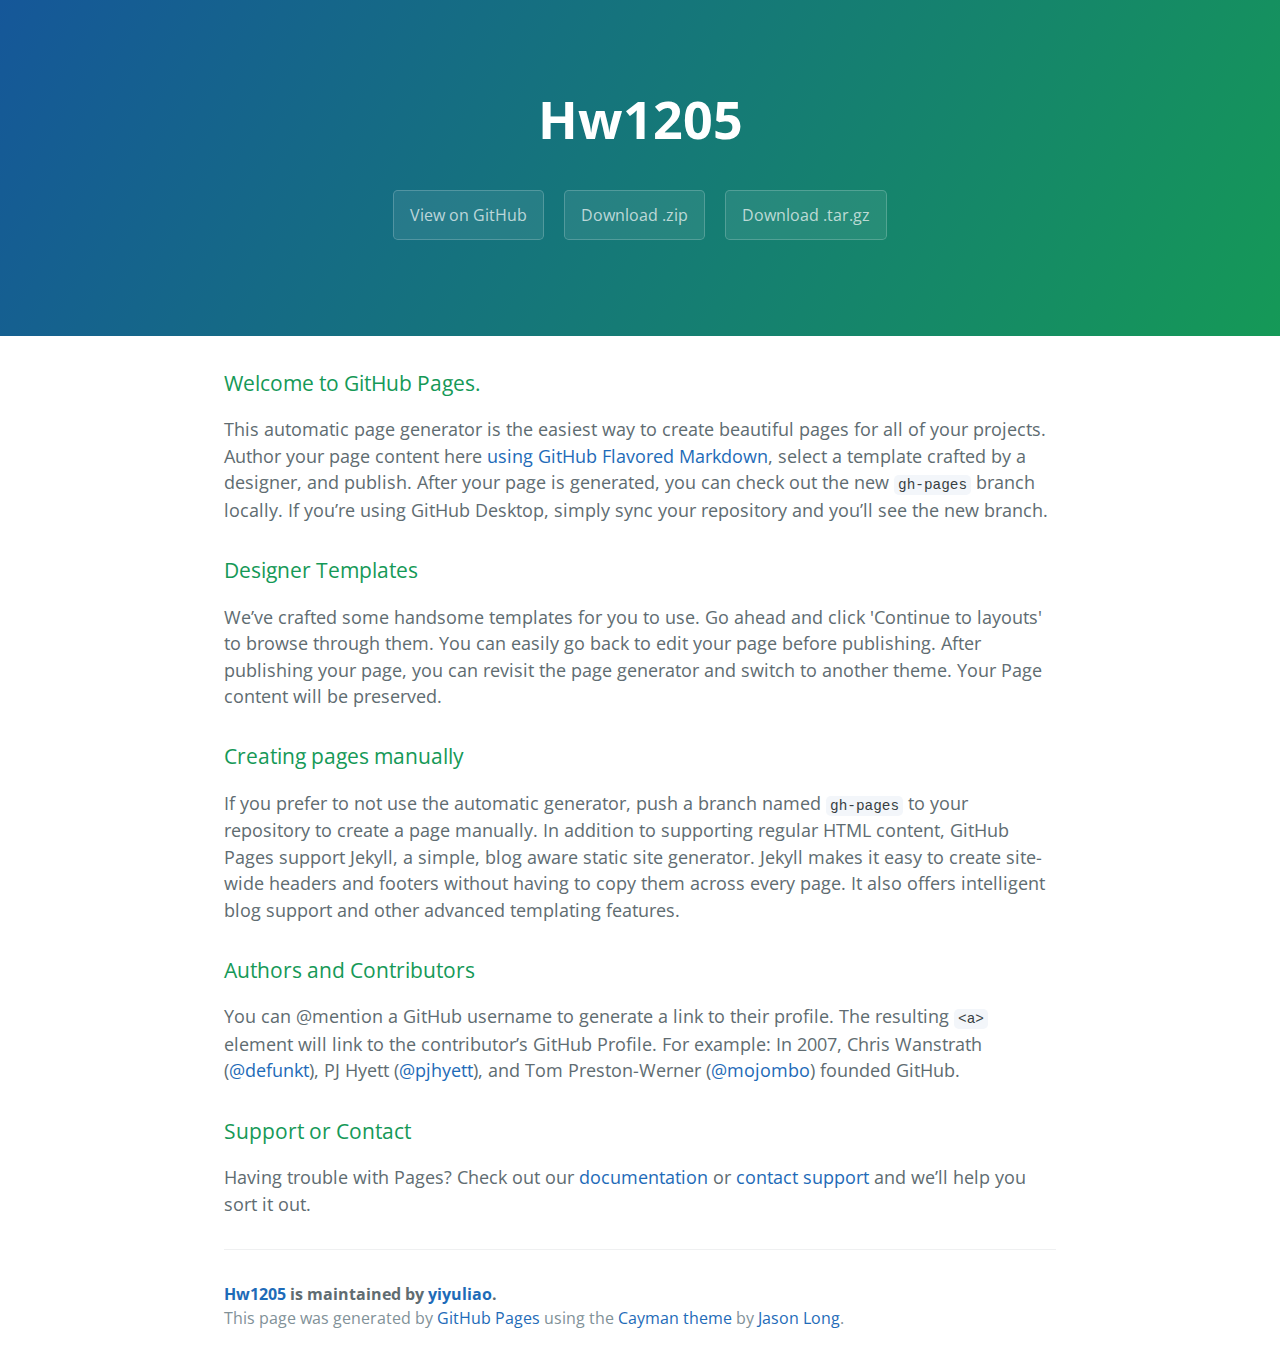
==== index.html @ 2c187d57 "Create gh-pages branch via GitHub" ====
<!DOCTYPE html>
<html lang="en-us">
  <head>
    <meta charset="UTF-8">
    <title>Hw1205 by yiyuliao</title>
    <meta name="viewport" content="width=device-width, initial-scale=1">
    <link rel="stylesheet" type="text/css" href="stylesheets/normalize.css" media="screen">
    <link href='https://fonts.googleapis.com/css?family=Open+Sans:400,700' rel='stylesheet' type='text/css'>
    <link rel="stylesheet" type="text/css" href="stylesheets/stylesheet.css" media="screen">
    <link rel="stylesheet" type="text/css" href="stylesheets/github-light.css" media="screen">
  </head>
  <body>
    <section class="page-header">
      <h1 class="project-name">Hw1205</h1>
      <h2 class="project-tagline"></h2>
      <a href="https://github.com/yiyuliao/hw1205" class="btn">View on GitHub</a>
      <a href="https://github.com/yiyuliao/hw1205/zipball/master" class="btn">Download .zip</a>
      <a href="https://github.com/yiyuliao/hw1205/tarball/master" class="btn">Download .tar.gz</a>
    </section>

    <section class="main-content">
      <h3>
<a id="welcome-to-github-pages" class="anchor" href="#welcome-to-github-pages" aria-hidden="true"><span aria-hidden="true" class="octicon octicon-link"></span></a>Welcome to GitHub Pages.</h3>

<p>This automatic page generator is the easiest way to create beautiful pages for all of your projects. Author your page content here <a href="https://guides.github.com/features/mastering-markdown/">using GitHub Flavored Markdown</a>, select a template crafted by a designer, and publish. After your page is generated, you can check out the new <code>gh-pages</code> branch locally. If you’re using GitHub Desktop, simply sync your repository and you’ll see the new branch.</p>

<h3>
<a id="designer-templates" class="anchor" href="#designer-templates" aria-hidden="true"><span aria-hidden="true" class="octicon octicon-link"></span></a>Designer Templates</h3>

<p>We’ve crafted some handsome templates for you to use. Go ahead and click 'Continue to layouts' to browse through them. You can easily go back to edit your page before publishing. After publishing your page, you can revisit the page generator and switch to another theme. Your Page content will be preserved.</p>

<h3>
<a id="creating-pages-manually" class="anchor" href="#creating-pages-manually" aria-hidden="true"><span aria-hidden="true" class="octicon octicon-link"></span></a>Creating pages manually</h3>

<p>If you prefer to not use the automatic generator, push a branch named <code>gh-pages</code> to your repository to create a page manually. In addition to supporting regular HTML content, GitHub Pages support Jekyll, a simple, blog aware static site generator. Jekyll makes it easy to create site-wide headers and footers without having to copy them across every page. It also offers intelligent blog support and other advanced templating features.</p>

<h3>
<a id="authors-and-contributors" class="anchor" href="#authors-and-contributors" aria-hidden="true"><span aria-hidden="true" class="octicon octicon-link"></span></a>Authors and Contributors</h3>

<p>You can @mention a GitHub username to generate a link to their profile. The resulting <code>&lt;a&gt;</code> element will link to the contributor’s GitHub Profile. For example: In 2007, Chris Wanstrath (<a href="https://github.com/defunkt" class="user-mention">@defunkt</a>), PJ Hyett (<a href="https://github.com/pjhyett" class="user-mention">@pjhyett</a>), and Tom Preston-Werner (<a href="https://github.com/mojombo" class="user-mention">@mojombo</a>) founded GitHub.</p>

<h3>
<a id="support-or-contact" class="anchor" href="#support-or-contact" aria-hidden="true"><span aria-hidden="true" class="octicon octicon-link"></span></a>Support or Contact</h3>

<p>Having trouble with Pages? Check out our <a href="https://help.github.com/pages">documentation</a> or <a href="https://github.com/contact">contact support</a> and we’ll help you sort it out.</p>

      <footer class="site-footer">
        <span class="site-footer-owner"><a href="https://github.com/yiyuliao/hw1205">Hw1205</a> is maintained by <a href="https://github.com/yiyuliao">yiyuliao</a>.</span>

        <span class="site-footer-credits">This page was generated by <a href="https://pages.github.com">GitHub Pages</a> using the <a href="https://github.com/jasonlong/cayman-theme">Cayman theme</a> by <a href="https://twitter.com/jasonlong">Jason Long</a>.</span>
      </footer>

    </section>

  
  </body>
</html>
---- stylesheets/stylesheet.css ----
* {
  box-sizing: border-box; }

body {
  padding: 0;
  margin: 0;
  font-family: "Open Sans", "Helvetica Neue", Helvetica, Arial, sans-serif;
  font-size: 16px;
  line-height: 1.5;
  color: #606c71; }

a {
  color: #1e6bb8;
  text-decoration: none; }
  a:hover {
    text-decoration: underline; }

.btn {
  display: inline-block;
  margin-bottom: 1rem;
  color: rgba(255, 255, 255, 0.7);
  background-color: rgba(255, 255, 255, 0.08);
  border-color: rgba(255, 255, 255, 0.2);
  border-style: solid;
  border-width: 1px;
  border-radius: 0.3rem;
  transition: color 0.2s, background-color 0.2s, border-color 0.2s; }
  .btn + .btn {
    margin-left: 1rem; }

.btn:hover {
  color: rgba(255, 255, 255, 0.8);
  text-decoration: none;
  background-color: rgba(255, 255, 255, 0.2);
  border-color: rgba(255, 255, 255, 0.3); }

@media screen and (min-width: 64em) {
  .btn {
    padding: 0.75rem 1rem; } }

@media screen and (min-width: 42em) and (max-width: 64em) {
  .btn {
    padding: 0.6rem 0.9rem;
    font-size: 0.9rem; } }

@media screen and (max-width: 42em) {
  .btn {
    display: block;
    width: 100%;
    padding: 0.75rem;
    font-size: 0.9rem; }
    .btn + .btn {
      margin-top: 1rem;
      margin-left: 0; } }

.page-header {
  color: #fff;
  text-align: center;
  background-color: #159957;
  background-image: linear-gradient(120deg, #155799, #159957); }

@media screen and (min-width: 64em) {
  .page-header {
    padding: 5rem 6rem; } }

@media screen and (min-width: 42em) and (max-width: 64em) {
  .page-header {
    padding: 3rem 4rem; } }

@media screen and (max-width: 42em) {
  .page-header {
    padding: 2rem 1rem; } }

.project-name {
  margin-top: 0;
  margin-bottom: 0.1rem; }

@media screen and (min-width: 64em) {
  .project-name {
    font-size: 3.25rem; } }

@media screen and (min-width: 42em) and (max-width: 64em) {
  .project-name {
    font-size: 2.25rem; } }

@media screen and (max-width: 42em) {
  .project-name {
    font-size: 1.75rem; } }

.project-tagline {
  margin-bottom: 2rem;
  font-weight: normal;
  opacity: 0.7; }

@media screen and (min-width: 64em) {
  .project-tagline {
    font-size: 1.25rem; } }

@media screen and (min-width: 42em) and (max-width: 64em) {
  .project-tagline {
    font-size: 1.15rem; } }

@media screen and (max-width: 42em) {
  .project-tagline {
    font-size: 1rem; } }

.main-content :first-child {
  margin-top: 0; }
.main-content img {
  max-width: 100%; }
.main-content h1, .main-content h2, .main-content h3, .main-content h4, .main-content h5, .main-content h6 {
  margin-top: 2rem;
  margin-bottom: 1rem;
  font-weight: normal;
  color: #159957; }
.main-content p {
  margin-bottom: 1em; }
.main-content code {
  padding: 2px 4px;
  font-family: Consolas, "Liberation Mono", Menlo, Courier, monospace;
  font-size: 0.9rem;
  color: #383e41;
  background-color: #f3f6fa;
  border-radius: 0.3rem; }
.main-content pre {
  padding: 0.8rem;
  margin-top: 0;
  margin-bottom: 1rem;
  font: 1rem Consolas, "Liberation Mono", Menlo, Courier, monospace;
  color: #567482;
  word-wrap: normal;
  background-color: #f3f6fa;
  border: solid 1px #dce6f0;
  border-radius: 0.3rem; }
  .main-content pre > code {
    padding: 0;
    margin: 0;
    font-size: 0.9rem;
    color: #567482;
    word-break: normal;
    white-space: pre;
    background: transparent;
    border: 0; }
.main-content .highlight {
  margin-bottom: 1rem; }
  .main-content .highlight pre {
    margin-bottom: 0;
    word-break: normal; }
.main-content .highlight pre, .main-content pre {
  padding: 0.8rem;
  overflow: auto;
  font-size: 0.9rem;
  line-height: 1.45;
  border-radius: 0.3rem; }
.main-content pre code, .main-content pre tt {
  display: inline;
  max-width: initial;
  padding: 0;
  margin: 0;
  overflow: initial;
  line-height: inherit;
  word-wrap: normal;
  background-color: transparent;
  border: 0; }
  .main-content pre code:before, .main-content pre code:after, .main-content pre tt:before, .main-content pre tt:after {
    content: normal; }
.main-content ul, .main-content ol {
  margin-top: 0; }
.main-content blockquote {
  padding: 0 1rem;
  margin-left: 0;
  color: #819198;
  border-left: 0.3rem solid #dce6f0; }
  .main-content blockquote > :first-child {
    margin-top: 0; }
  .main-content blockquote > :last-child {
    margin-bottom: 0; }
.main-content table {
  display: block;
  width: 100%;
  overflow: auto;
  word-break: normal;
  word-break: keep-all; }
  .main-content table th {
    font-weight: bold; }
  .main-content table th, .main-content table td {
    padding: 0.5rem 1rem;
    border: 1px solid #e9ebec; }
.main-content dl {
  padding: 0; }
  .main-content dl dt {
    padding: 0;
    margin-top: 1rem;
    font-size: 1rem;
    font-weight: bold; }
  .main-content dl dd {
    padding: 0;
    margin-bottom: 1rem; }
.main-content hr {
  height: 2px;
  padding: 0;
  margin: 1rem 0;
  background-color: #eff0f1;
  border: 0; }

@media screen and (min-width: 64em) {
  .main-content {
    max-width: 64rem;
    padding: 2rem 6rem;
    margin: 0 auto;
    font-size: 1.1rem; } }

@media screen and (min-width: 42em) and (max-width: 64em) {
  .main-content {
    padding: 2rem 4rem;
    font-size: 1.1rem; } }

@media screen and (max-width: 42em) {
  .main-content {
    padding: 2rem 1rem;
    font-size: 1rem; } }

.site-footer {
  padding-top: 2rem;
  margin-top: 2rem;
  border-top: solid 1px #eff0f1; }

.site-footer-owner {
  display: block;
  font-weight: bold; }

.site-footer-credits {
  color: #819198; }

@media screen and (min-width: 64em) {
  .site-footer {
    font-size: 1rem; } }

@media screen and (min-width: 42em) and (max-width: 64em) {
  .site-footer {
    font-size: 1rem; } }

@media screen and (max-width: 42em) {
  .site-footer {
    font-size: 0.9rem; } }
---- stylesheets/github-light.css ----
/*
The MIT License (MIT)

Copyright (c) 2016 GitHub, Inc.

Permission is hereby granted, free of charge, to any person obtaining a copy
of this software and associated documentation files (the "Software"), to deal
in the Software without restriction, including without limitation the rights
to use, copy, modify, merge, publish, distribute, sublicense, and/or sell
copies of the Software, and to permit persons to whom the Software is
furnished to do so, subject to the following conditions:

The above copyright notice and this permission notice shall be included in all
copies or substantial portions of the Software.

THE SOFTWARE IS PROVIDED "AS IS", WITHOUT WARRANTY OF ANY KIND, EXPRESS OR
IMPLIED, INCLUDING BUT NOT LIMITED TO THE WARRANTIES OF MERCHANTABILITY,
FITNESS FOR A PARTICULAR PURPOSE AND NONINFRINGEMENT. IN NO EVENT SHALL THE
AUTHORS OR COPYRIGHT HOLDERS BE LIABLE FOR ANY CLAIM, DAMAGES OR OTHER
LIABILITY, WHETHER IN AN ACTION OF CONTRACT, TORT OR OTHERWISE, ARISING FROM,
OUT OF OR IN CONNECTION WITH THE SOFTWARE OR THE USE OR OTHER DEALINGS IN THE
SOFTWARE.

*/

.pl-c /* comment */ {
  color: #969896;
}

.pl-c1 /* constant, variable.other.constant, support, meta.property-name, support.constant, support.variable, meta.module-reference, markup.raw, meta.diff.header */,
.pl-s .pl-v /* string variable */ {
  color: #0086b3;
}

.pl-e /* entity */,
.pl-en /* entity.name */ {
  color: #795da3;
}

.pl-smi /* variable.parameter.function, storage.modifier.package, storage.modifier.import, storage.type.java, variable.other */,
.pl-s .pl-s1 /* string source */ {
  color: #333;
}

.pl-ent /* entity.name.tag */ {
  color: #63a35c;
}

.pl-k /* keyword, storage, storage.type */ {
  color: #a71d5d;
}

.pl-s /* string */,
.pl-pds /* punctuation.definition.string, string.regexp.character-class */,
.pl-s .pl-pse .pl-s1 /* string punctuation.section.embedded source */,
.pl-sr /* string.regexp */,
.pl-sr .pl-cce /* string.regexp constant.character.escape */,
.pl-sr .pl-sre /* string.regexp source.ruby.embedded */,
.pl-sr .pl-sra /* string.regexp string.regexp.arbitrary-repitition */ {
  color: #183691;
}

.pl-v /* variable */ {
  color: #ed6a43;
}

.pl-id /* invalid.deprecated */ {
  color: #b52a1d;
}

.pl-ii /* invalid.illegal */ {
  color: #f8f8f8;
  background-color: #b52a1d;
}

.pl-sr .pl-cce /* string.regexp constant.character.escape */ {
  font-weight: bold;
  color: #63a35c;
}

.pl-ml /* markup.list */ {
  color: #693a17;
}

.pl-mh /* markup.heading */,
.pl-mh .pl-en /* markup.heading entity.name */,
.pl-ms /* meta.separator */ {
  font-weight: bold;
  color: #1d3e81;
}

.pl-mq /* markup.quote */ {
  color: #008080;
}

.pl-mi /* markup.italic */ {
  font-style: italic;
  color: #333;
}

.pl-mb /* markup.bold */ {
  font-weight: bold;
  color: #333;
}

.pl-md /* markup.deleted, meta.diff.header.from-file */ {
  color: #bd2c00;
  background-color: #ffecec;
}

.pl-mi1 /* markup.inserted, meta.diff.header.to-file */ {
  color: #55a532;
  background-color: #eaffea;
}

.pl-mdr /* meta.diff.range */ {
  font-weight: bold;
  color: #795da3;
}

.pl-mo /* meta.output */ {
  color: #1d3e81;
}
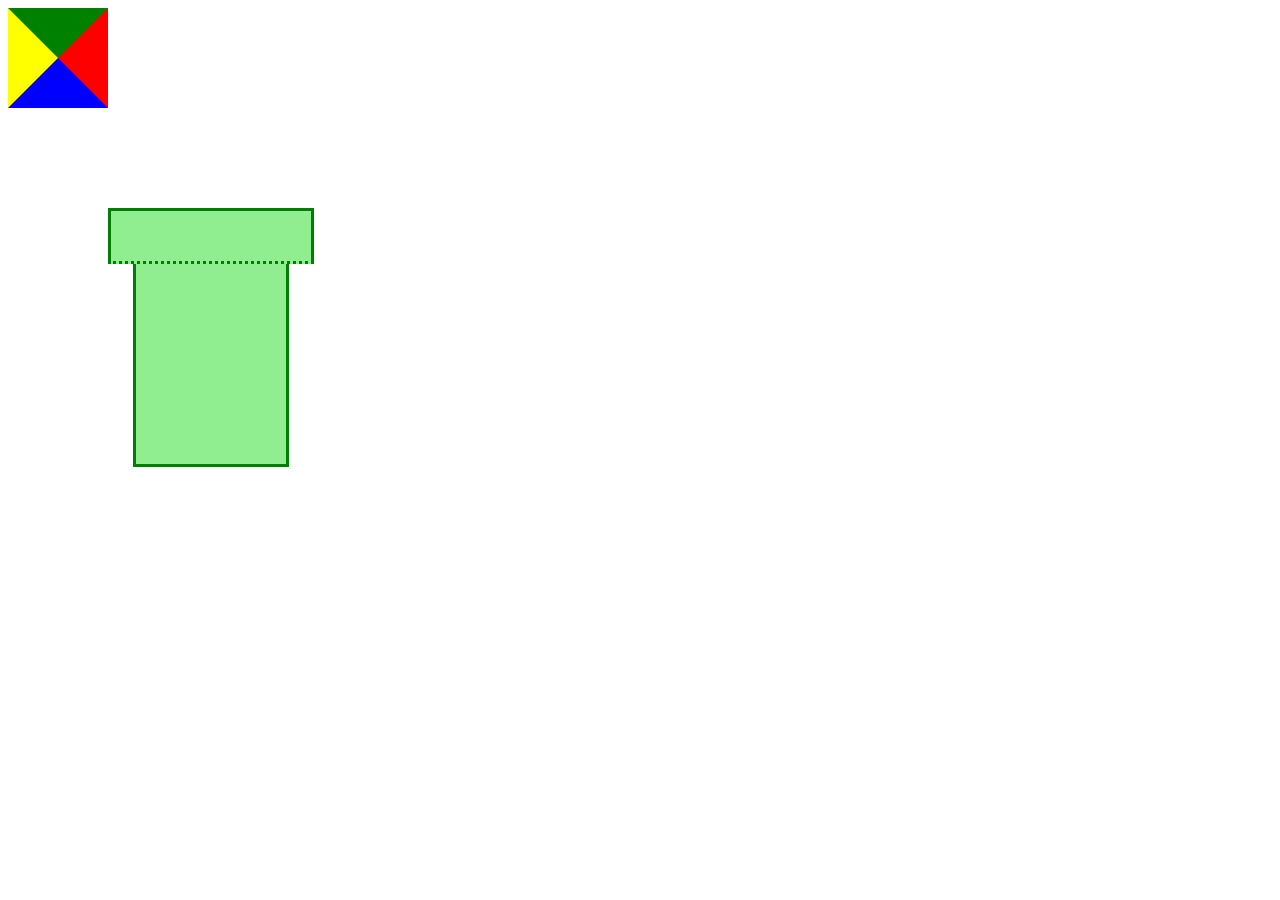
==== commit c14a8eba: "1207upload" ====
--- a/index.html
+++ b/index.html
@@ -1,57 +1,18 @@
-<!DOCTYPE html>
-<html lang="en-us">
-  <head>
+<!doctype html>
+<html>
+<head>
     <meta charset="UTF-8">
-    <title>Hw1205 by yiyuliao</title>
-    <meta name="viewport" content="width=device-width, initial-scale=1">
-    <link rel="stylesheet" type="text/css" href="stylesheets/normalize.css" media="screen">
-    <link href='https://fonts.googleapis.com/css?family=Open+Sans:400,700' rel='stylesheet' type='text/css'>
-    <link rel="stylesheet" type="text/css" href="stylesheets/stylesheet.css" media="screen">
-    <link rel="stylesheet" type="text/css" href="stylesheets/github-light.css" media="screen">
-  </head>
-  <body>
-    <section class="page-header">
-      <h1 class="project-name">Hw1205</h1>
-      <h2 class="project-tagline"></h2>
-      <a href="https://github.com/yiyuliao/hw1205" class="btn">View on GitHub</a>
-      <a href="https://github.com/yiyuliao/hw1205/zipball/master" class="btn">Download .zip</a>
-      <a href="https://github.com/yiyuliao/hw1205/tarball/master" class="btn">Download .tar.gz</a>
-    </section>
+    <title>Untitled Document</title>
+        <link rel="stylesheet" href="main.css">
+</head>
 
-    <section class="main-content">
-      <h3>
-<a id="welcome-to-github-pages" class="anchor" href="#welcome-to-github-pages" aria-hidden="true"><span aria-hidden="true" class="octicon octicon-link"></span></a>Welcome to GitHub Pages.</h3>
+<body>
 
-<p>This automatic page generator is the easiest way to create beautiful pages for all of your projects. Author your page content here <a href="https://guides.github.com/features/mastering-markdown/">using GitHub Flavored Markdown</a>, select a template crafted by a designer, and publish. After your page is generated, you can check out the new <code>gh-pages</code> branch locally. If you’re using GitHub Desktop, simply sync your repository and you’ll see the new branch.</p>
+<div class="rect"></div>
 
-<h3>
-<a id="designer-templates" class="anchor" href="#designer-templates" aria-hidden="true"><span aria-hidden="true" class="octicon octicon-link"></span></a>Designer Templates</h3>
 
-<p>We’ve crafted some handsome templates for you to use. Go ahead and click 'Continue to layouts' to browse through them. You can easily go back to edit your page before publishing. After publishing your page, you can revisit the page generator and switch to another theme. Your Page content will be preserved.</p>
+<div class="rect3"></div>
+<div class="rect2"></div>
 
-<h3>
-<a id="creating-pages-manually" class="anchor" href="#creating-pages-manually" aria-hidden="true"><span aria-hidden="true" class="octicon octicon-link"></span></a>Creating pages manually</h3>
-
-<p>If you prefer to not use the automatic generator, push a branch named <code>gh-pages</code> to your repository to create a page manually. In addition to supporting regular HTML content, GitHub Pages support Jekyll, a simple, blog aware static site generator. Jekyll makes it easy to create site-wide headers and footers without having to copy them across every page. It also offers intelligent blog support and other advanced templating features.</p>
-
-<h3>
-<a id="authors-and-contributors" class="anchor" href="#authors-and-contributors" aria-hidden="true"><span aria-hidden="true" class="octicon octicon-link"></span></a>Authors and Contributors</h3>
-
-<p>You can @mention a GitHub username to generate a link to their profile. The resulting <code>&lt;a&gt;</code> element will link to the contributor’s GitHub Profile. For example: In 2007, Chris Wanstrath (<a href="https://github.com/defunkt" class="user-mention">@defunkt</a>), PJ Hyett (<a href="https://github.com/pjhyett" class="user-mention">@pjhyett</a>), and Tom Preston-Werner (<a href="https://github.com/mojombo" class="user-mention">@mojombo</a>) founded GitHub.</p>
-
-<h3>
-<a id="support-or-contact" class="anchor" href="#support-or-contact" aria-hidden="true"><span aria-hidden="true" class="octicon octicon-link"></span></a>Support or Contact</h3>
-
-<p>Having trouble with Pages? Check out our <a href="https://help.github.com/pages">documentation</a> or <a href="https://github.com/contact">contact support</a> and we’ll help you sort it out.</p>
-
-      <footer class="site-footer">
-        <span class="site-footer-owner"><a href="https://github.com/yiyuliao/hw1205">Hw1205</a> is maintained by <a href="https://github.com/yiyuliao">yiyuliao</a>.</span>
-
-        <span class="site-footer-credits">This page was generated by <a href="https://pages.github.com">GitHub Pages</a> using the <a href="https://github.com/jasonlong/cayman-theme">Cayman theme</a> by <a href="https://twitter.com/jasonlong">Jason Long</a>.</span>
-      </footer>
-
-    </section>
-
-  
-  </body>
-</html>
+</body>
+</html>--- a/main.css
+++ b/main.css
@@ -0,0 +1,30 @@
+.rect{
+width:0px;
+height:0px;
+border-top: 50px solid green;
+border-bottom:50px solid blue;
+border-right:50px solid red;
+border-left:50px solid yellow;
+}
+
+.rect3{
+width:200px;
+height:50px;
+background-color:lightgreen;
+border-bottom:3px dotted green;
+border-top:3px solid green;
+border-left:3px solid green;
+border-right:3px solid green;
+margin-left:100px;
+margin-top:100px;
+}
+
+.rect2{
+width:150px;
+height:200px;
+background-color:lightgreen;
+border-bottom:3px solid green;
+border-left:3px solid green;
+border-right:3px solid green;
+margin-left:125px;
+}
